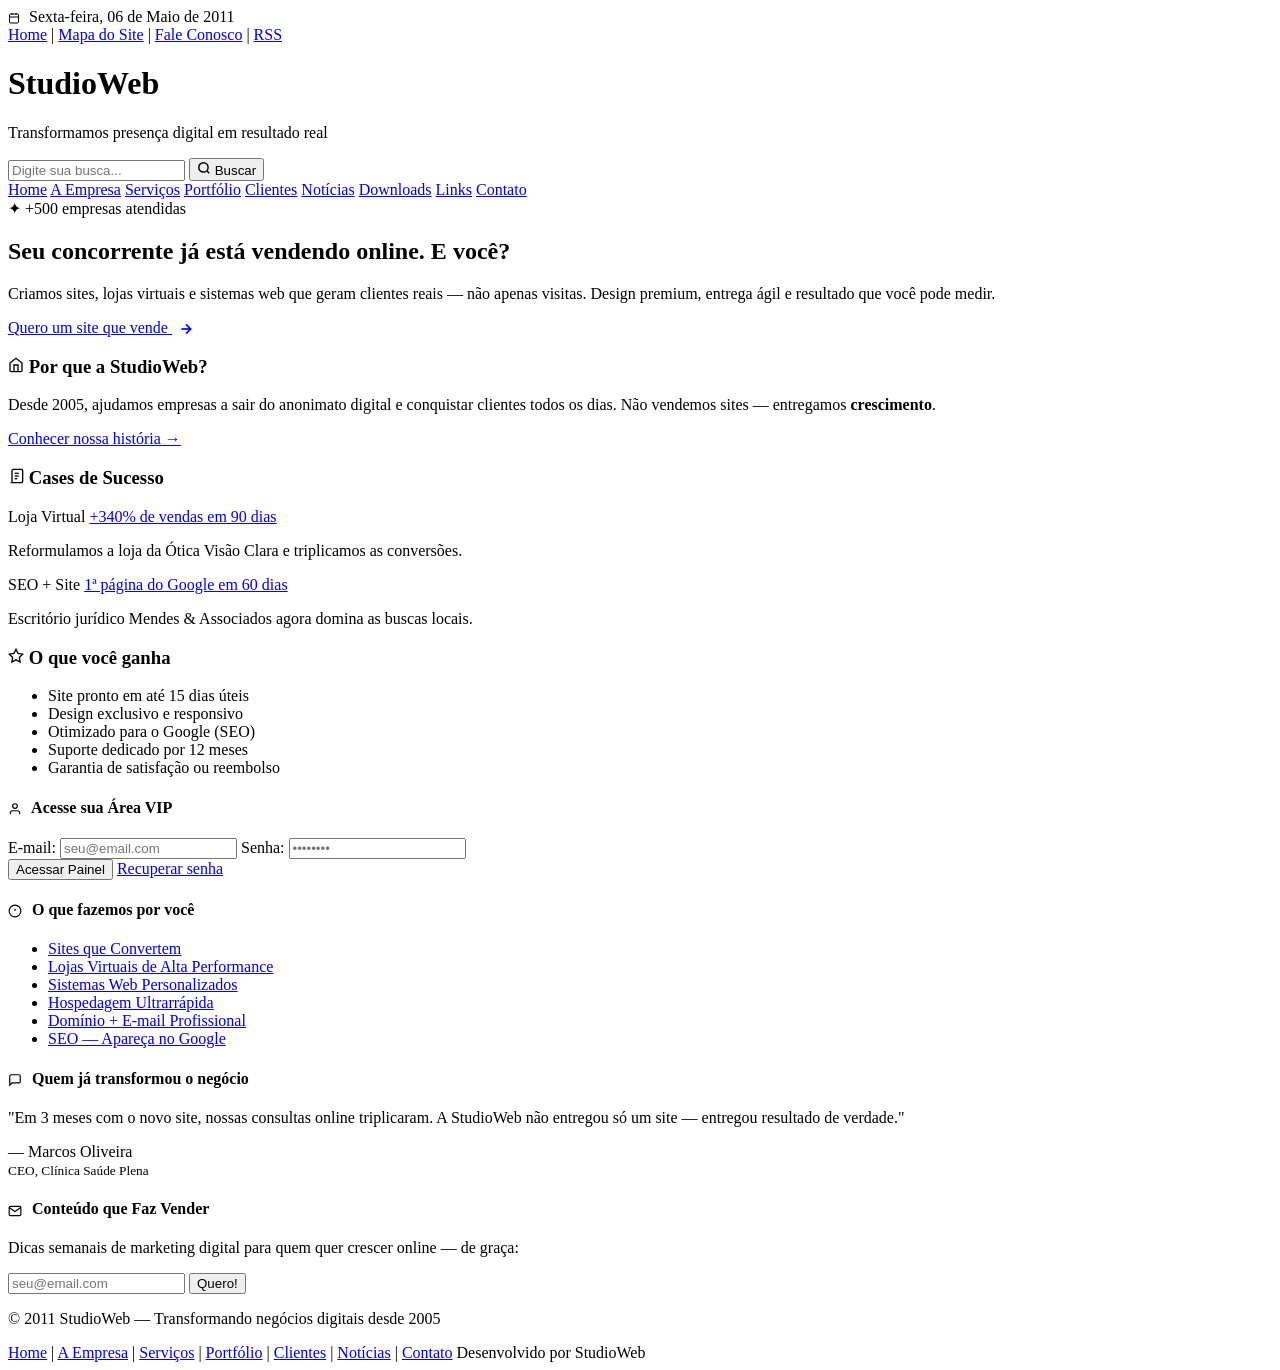
==== Site projeto/index.html @ f4d5904a "commit" ====
<!DOCTYPE html>
<html lang="pt-BR">

<head>
    <meta charset="UTF-8">
    <meta name="viewport" content="width=device-width, initial-scale=1.0">
    <meta name="description"
        content="Sua empresa merece um site que vende. A StudioWeb transforma presença digital em resultado real — mais clientes, mais conversões, mais crescimento. Solicite uma proposta grátis.">
    <title>StudioWeb — Sites que Vendem | Criação, Lojas Virtuais e Sistemas Web</title>
    <link rel="preconnect" href="https://fonts.googleapis.com">
    <link rel="preconnect" href="https://fonts.gstatic.com" crossorigin>
    <link
        href="https://fonts.googleapis.com/css2?family=Outfit:wght@300;400;600;700;800&family=Inter:wght@300;400;500;600&display=swap"
        rel="stylesheet">
    <link rel="stylesheet" href="style.css">
</head>

<body>

    <header class="top-header">
        <div class="container top-bar">
            <span class="date">
                <svg width="12" height="12" viewBox="0 0 24 24" fill="none" stroke="currentColor" stroke-width="2"
                    style="vertical-align:middle;margin-right:5px">
                    <rect x="3" y="4" width="18" height="18" rx="2" />
                    <line x1="16" y1="2" x2="16" y2="6" />
                    <line x1="8" y1="2" x2="8" y2="6" />
                    <line x1="3" y1="10" x2="21" y2="10" />
                </svg>
                Sexta-feira, 06 de Maio de 2011
            </span>
            <nav class="mini-nav">
                <a href="#">Home</a> <span class="sep">|</span> <a href="#">Mapa do Site</a> <span class="sep">|</span>
                <a href="#">Fale Conosco</a> <span class="sep">|</span> <a href="#">RSS</a>
            </nav>
        </div>

        <div class="container brand-bar">
            <div class="logo">
                <h1>Studio<span class="logo-accent">Web</span></h1>
                <p>Transformamos presença digital em resultado real</p>
            </div>
            <div class="search-box">
                <input type="text" placeholder="Digite sua busca..." id="search-input">
                <button id="search-btn">
                    <svg width="14" height="14" viewBox="0 0 24 24" fill="none" stroke="currentColor"
                        stroke-width="2.5">
                        <circle cx="11" cy="11" r="8" />
                        <line x1="21" y1="21" x2="16.65" y2="16.65" />
                    </svg>
                    Buscar
                </button>
            </div>
        </div>
    </header>

    <nav class="main-nav">
        <div class="container menu-links">
            <a href="#" class="active" id="nav-home">Home</a>
            <a href="#" id="nav-empresa">A Empresa</a>
            <a href="#" id="nav-servicos">Serviços</a>
            <a href="#" id="nav-portfolio">Portfólio</a>
            <a href="#" id="nav-clientes">Clientes</a>
            <a href="#" id="nav-noticias">Notícias</a>
            <a href="#" id="nav-downloads">Downloads</a>
            <a href="#" id="nav-links">Links</a>
            <a href="#" id="nav-contato">Contato</a>
        </div>
    </nav>

    <div class="container main-layout">

        <main class="content-left">
            <section class="hero-banner">
                <div class="hero-text">
                    <span class="hero-badge">✦ +500 empresas atendidas</span>
                    <h2>Seu concorrente já está vendendo online. E você?</h2>
                    <p>Criamos sites, lojas virtuais e sistemas web que geram clientes reais — não apenas visitas. Design premium, entrega ágil e resultado que você pode medir.</p>
                    <a href="#" class="btn-more" id="btn-saiba-mais">
                        Quero um site que vende
                        <svg width="16" height="16" viewBox="0 0 24 24" fill="none" stroke="currentColor"
                            stroke-width="2.5" style="vertical-align:middle;margin-left:6px">
                            <line x1="5" y1="12" x2="19" y2="12" />
                            <polyline points="12 5 19 12 12 19" />
                        </svg>
                    </a>
                </div>
                <div class="hero-images">
                    <div class="image-mockup">
                        <div class="mockup-screen">
                            <div class="mockup-bar"></div>
                            <div class="mockup-line w80"></div>
                            <div class="mockup-line w60"></div>
                            <div class="mockup-line w90"></div>
                            <div class="mockup-line w40"></div>
                            <div class="mockup-block"></div>
                        </div>
                    </div>
                </div>
            </section>

            <div class="three-columns">
                <article class="col">
                    <h3>
                        <svg class="col-icon" width="16" height="16" viewBox="0 0 24 24" fill="none"
                            stroke="currentColor" stroke-width="2">
                            <path d="M3 9l9-7 9 7v11a2 2 0 0 1-2 2H5a2 2 0 0 1-2-2z" />
                            <polyline points="9 22 9 12 15 12 15 22" />
                        </svg>
                        Por que a StudioWeb?
                    </h3>
                    <div class="col-content">
                        <div class="img-placeholder-group"></div>
                        <p>Desde 2005, ajudamos empresas a sair do anonimato digital e conquistar clientes todos os dias. Não vendemos sites — entregamos <strong>crescimento</strong>.</p>
                        <a href="#" class="btn-link" id="btn-leia-mais">Conhecer nossa história →</a>
                    </div>
                </article>

                <article class="col">
                    <h3>
                        <svg class="col-icon" width="16" height="16" viewBox="0 0 24 24" fill="none"
                            stroke="currentColor" stroke-width="2">
                            <path d="M4 22h16a2 2 0 0 0 2-2V4a2 2 0 0 0-2-2H8a2 2 0 0 0-2 2v16a2 2 0 0 0 2 2z" />
                            <polyline points="10 8 16 8" />
                            <polyline points="10 12 16 12" />
                            <polyline points="10 16 14 16" />
                        </svg>
                        Cases de Sucesso
                    </h3>
                    <div class="col-content news-list">
                        <div class="news-item">
                            <span class="news-date">Loja Virtual</span>
                            <a href="#" id="news-1">+340% de vendas em 90 dias</a>
                            <p>Reformulamos a loja da Ótica Visão Clara e triplicamos as conversões.</p>
                        </div>
                        <div class="news-item">
                            <span class="news-date">SEO + Site</span>
                            <a href="#" id="news-2">1ª página do Google em 60 dias</a>
                            <p>Escritório jurídico Mendes &amp; Associados agora domina as buscas locais.</p>
                        </div>
                    </div>
                </article>

                <article class="col">
                    <h3>
                        <svg class="col-icon" width="16" height="16" viewBox="0 0 24 24" fill="none"
                            stroke="currentColor" stroke-width="2">
                            <polygon
                                points="12 2 15.09 8.26 22 9.27 17 14.14 18.18 21.02 12 17.77 5.82 21.02 7 14.14 2 9.27 8.91 8.26 12 2" />
                        </svg>
                        O que você ganha
                    </h3>
                    <div class="col-content">
                        <ul class="bullet-list">
                            <li>Site pronto em até 15 dias úteis</li>
                            <li>Design exclusivo e responsivo</li>
                            <li>Otimizado para o Google (SEO)</li>
                            <li>Suporte dedicado por 12 meses</li>
                            <li>Garantia de satisfação ou reembolso</li>
                        </ul>
                    </div>
                </article>
            </div>
        </main>

        <aside class="sidebar">
            <section class="widget blue-widget">
                <h4>
                    <svg width="14" height="14" viewBox="0 0 24 24" fill="none" stroke="currentColor" stroke-width="2"
                        style="vertical-align:middle;margin-right:6px">
                        <path d="M20 21v-2a4 4 0 0 0-4-4H8a4 4 0 0 0-4 4v2" />
                        <circle cx="12" cy="7" r="4" />
                    </svg>
                    Acesse sua Área VIP
                </h4>
                <form class="login-form" id="login-form">
                    <label for="email-input">E-mail:</label>
                    <input type="email" id="email-input" placeholder="seu@email.com">
                    <label for="senha-input">Senha:</label>
                    <input type="password" id="senha-input" placeholder="••••••••">
                    <div class="form-actions">
                        <button type="submit" id="btn-entrar">Acessar Painel</button>
                        <a href="#" id="link-senha">Recuperar senha</a>
                    </div>
                </form>
            </section>

            <section class="widget dark-widget">
                <h4>
                    <svg width="14" height="14" viewBox="0 0 24 24" fill="none" stroke="currentColor" stroke-width="2"
                        style="vertical-align:middle;margin-right:6px">
                        <circle cx="12" cy="12" r="10" />
                        <line x1="12" y1="8" x2="12" y2="12" />
                        <line x1="12" y1="16" x2="12.01" y2="16" />
                    </svg>
                    O que fazemos por você
                </h4>
                <ul class="services-list">
                    <li><a href="#" id="srv-1">Sites que Convertem</a></li>
                    <li><a href="#" id="srv-2">Lojas Virtuais de Alta Performance</a></li>
                    <li><a href="#" id="srv-3">Sistemas Web Personalizados</a></li>
                    <li><a href="#" id="srv-4">Hospedagem Ultrarrápida</a></li>
                    <li><a href="#" id="srv-5">Domínio + E-mail Profissional</a></li>
                    <li><a href="#" id="srv-6">SEO — Apareça no Google</a></li>
                </ul>
            </section>

            <section class="widget dark-widget">
                <h4>
                    <svg width="14" height="14" viewBox="0 0 24 24" fill="none" stroke="currentColor" stroke-width="2"
                        style="vertical-align:middle;margin-right:6px">
                        <path d="M21 15a2 2 0 0 1-2 2H7l-4 4V5a2 2 0 0 1 2-2h14a2 2 0 0 1 2 2z" />
                    </svg>
                    Quem já transformou o negócio
                </h4>
                <div class="testimonial-box">
                    <p>"Em 3 meses com o novo site, nossas consultas online triplicaram. A StudioWeb não entregou só um site — entregou resultado de verdade."</p>
                    <span class="author">— Marcos Oliveira<br><small>CEO, Clínica Saúde Plena</small></span>
                </div>
            </section>

            <section class="widget dark-widget">
                <h4>
                    <svg width="14" height="14" viewBox="0 0 24 24" fill="none" stroke="currentColor" stroke-width="2"
                        style="vertical-align:middle;margin-right:6px">
                        <path d="M4 4h16c1.1 0 2 .9 2 2v12c0 1.1-.9 2-2 2H4c-1.1 0-2-.9-2-2V6c0-1.1.9-2 2-2z" />
                        <polyline points="22,6 12,13 2,6" />
                    </svg>
                    Conteúdo que Faz Vender
                </h4>
                <div class="newsletter-box">
                    <p>Dicas semanais de marketing digital para quem quer crescer online — de graça:</p>
                    <div class="newsletter-form">
                        <input type="email" id="newsletter-input" placeholder="seu@email.com">
                        <button id="btn-newsletter">Quero!</button>
                    </div>
                </div>
            </section>
        </aside>

    </div>

    <footer>
        <div class="container footer-content">
            <p>&copy; 2011 StudioWeb — Transformando negócios digitais desde 2005</p>
            <nav class="footer-links">
                <a href="#">Home</a> <span class="sep">|</span>
                <a href="#">A Empresa</a> <span class="sep">|</span>
                <a href="#">Serviços</a> <span class="sep">|</span>
                <a href="#">Portfólio</a> <span class="sep">|</span>
                <a href="#">Clientes</a> <span class="sep">|</span>
                <a href="#">Notícias</a> <span class="sep">|</span>
                <a href="#">Contato</a>
                <span class="dev-by">Desenvolvido por StudioWeb</span>
            </nav>
        </div>
    </footer>

</body>

</html>
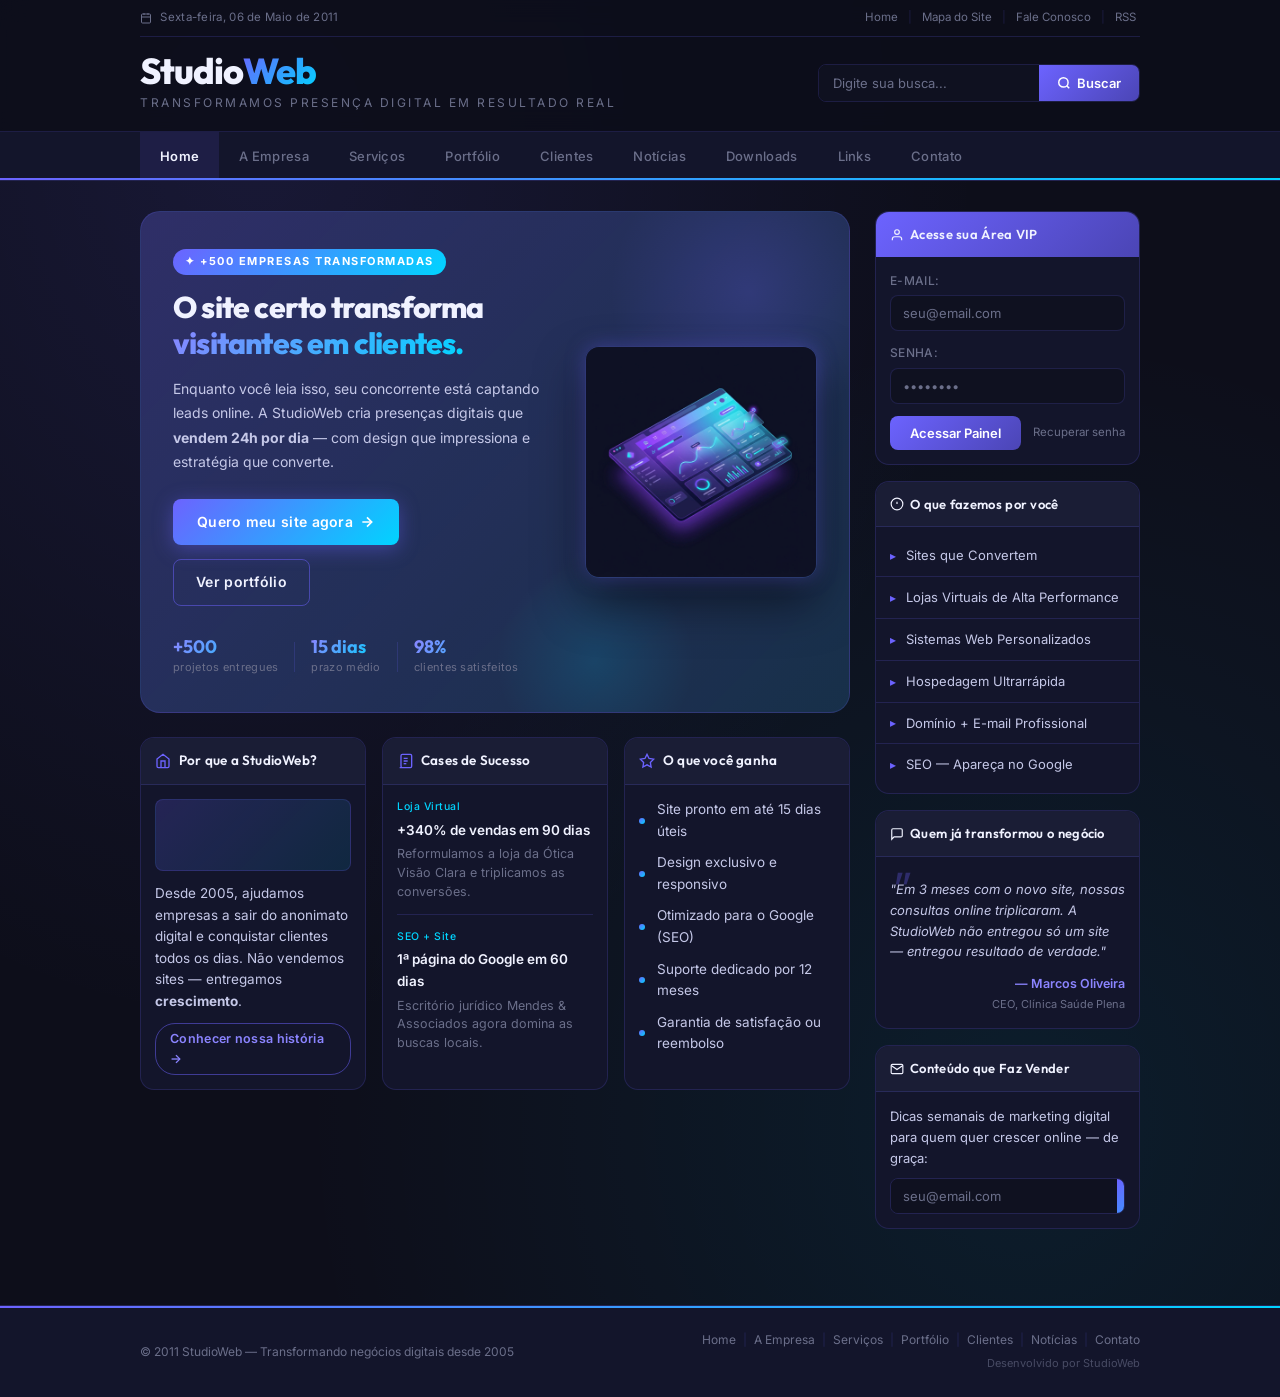
==== commit 386a83ca: "commit" ====
--- a/Site projeto/index.html
+++ b/Site projeto/index.html
@@ -73,28 +73,52 @@
         <main class="content-left">
             <section class="hero-banner">
                 <div class="hero-text">
-                    <span class="hero-badge">✦ +500 empresas atendidas</span>
-                    <h2>Seu concorrente já está vendendo online. E você?</h2>
-                    <p>Criamos sites, lojas virtuais e sistemas web que geram clientes reais — não apenas visitas. Design premium, entrega ágil e resultado que você pode medir.</p>
-                    <a href="#" class="btn-more" id="btn-saiba-mais">
-                        Quero um site que vende
-                        <svg width="16" height="16" viewBox="0 0 24 24" fill="none" stroke="currentColor"
-                            stroke-width="2.5" style="vertical-align:middle;margin-left:6px">
-                            <line x1="5" y1="12" x2="19" y2="12" />
-                            <polyline points="12 5 19 12 12 19" />
-                        </svg>
-                    </a>
-                </div>
+                    <span class="hero-badge">✦ +500 empresas transformadas</span>
+
+                    <h2>
+                        O site certo transforma<br>
+                        <span class="hero-highlight">visitantes em clientes.</span>
+                    </h2>
+
+                    <p>Enquanto você leia isso, seu concorrente está captando leads online. A StudioWeb cria
+                        presenças digitais que <strong>vendem 24h por dia</strong> — com design que impressiona e
+                        estratégia que converte.</p>
+
+                    <div class="hero-ctas">
+                        <a href="#" class="btn-more" id="btn-saiba-mais">
+                            Quero meu site agora
+                            <svg width="16" height="16" viewBox="0 0 24 24" fill="none" stroke="currentColor"
+                                stroke-width="2.5" style="vertical-align:middle;margin-left:6px">
+                                <line x1="5" y1="12" x2="19" y2="12" />
+                                <polyline points="12 5 19 12 12 19" />
+                            </svg>
+                        </a>
+                        <a href="#" class="btn-secondary" id="btn-portfolio">
+                            Ver portfólio
+                        </a>
+                    </div>
+
+                    <div class="hero-trust">
+                        <div class="trust-item">
+                            <strong>+500</strong>
+                            <span>projetos entregues</span>
+                        </div>
+                        <div class="trust-divider"></div>
+                        <div class="trust-item">
+                            <strong>15 dias</strong>
+                            <span>prazo médio</span>
+                        </div>
+                        <div class="trust-divider"></div>
+                        <div class="trust-item">
+                            <strong>98%</strong>
+                            <span>clientes satisfeitos</span>
+                        </div>
+                    </div>
+                </div>
+
                 <div class="hero-images">
                     <div class="image-mockup">
-                        <div class="mockup-screen">
-                            <div class="mockup-bar"></div>
-                            <div class="mockup-line w80"></div>
-                            <div class="mockup-line w60"></div>
-                            <div class="mockup-line w90"></div>
-                            <div class="mockup-line w40"></div>
-                            <div class="mockup-block"></div>
-                        </div>
+                        <img src="hero-image.png" alt="Mockup de site moderno criado pela StudioWeb" class="hero-img">
                     </div>
                 </div>
             </section>
@@ -111,7 +135,8 @@
                     </h3>
                     <div class="col-content">
                         <div class="img-placeholder-group"></div>
-                        <p>Desde 2005, ajudamos empresas a sair do anonimato digital e conquistar clientes todos os dias. Não vendemos sites — entregamos <strong>crescimento</strong>.</p>
+                        <p>Desde 2005, ajudamos empresas a sair do anonimato digital e conquistar clientes todos os
+                            dias. Não vendemos sites — entregamos <strong>crescimento</strong>.</p>
                         <a href="#" class="btn-link" id="btn-leia-mais">Conhecer nossa história →</a>
                     </div>
                 </article>
@@ -214,7 +239,8 @@
                     Quem já transformou o negócio
                 </h4>
                 <div class="testimonial-box">
-                    <p>"Em 3 meses com o novo site, nossas consultas online triplicaram. A StudioWeb não entregou só um site — entregou resultado de verdade."</p>
+                    <p>"Em 3 meses com o novo site, nossas consultas online triplicaram. A StudioWeb não entregou só um
+                        site — entregou resultado de verdade."</p>
                     <span class="author">— Marcos Oliveira<br><small>CEO, Clínica Saúde Plena</small></span>
                 </div>
             </section>
--- a/Site projeto/style.css
+++ b/Site projeto/style.css
@@ -0,0 +1,1017 @@
+/* ============================================================
+   STUDIOWEB — NOVO DESIGN SYSTEM
+   Dark Mode | Glassmorphism | Roxo/Ciano
+   ============================================================ */
+
+/* --- Google Fonts Import --- */
+@import url('https://fonts.googleapis.com/css2?family=Outfit:wght@300;400;600;700;800&family=Inter:wght@300;400;500;600&display=swap');
+
+/* --- Design Tokens (Variáveis CSS) --- */
+:root {
+    --primary: #6C63FF;
+    --primary-dark: #4B45B5;
+    --primary-light: #8B84FF;
+    --accent: #00D4FF;
+    --accent-dark: #00A8CC;
+
+    --bg-dark: #0D0E1A;
+    --bg-card: #13152B;
+    --bg-surface: #1A1D35;
+    --bg-input: #0F1120;
+
+    --text-primary: #F0F2FF;
+    --text-secondary: #C5C8E8;
+    --text-muted: #6B6F8A;
+
+    --border: rgba(108, 99, 255, 0.18);
+    --border-hover: rgba(108, 99, 255, 0.5);
+    --glow: 0 0 20px rgba(108, 99, 255, 0.35);
+    --glow-accent: 0 0 20px rgba(0, 212, 255, 0.3);
+
+    --radius-sm: 8px;
+    --radius-md: 14px;
+    --radius-lg: 20px;
+
+    --font-heading: 'Outfit', sans-serif;
+    --font-body: 'Inter', sans-serif;
+
+    --transition: all 0.25s cubic-bezier(0.4, 0, 0.2, 1);
+}
+
+/* --- Reset Moderno --- */
+*,
+*::before,
+*::after {
+    margin: 0;
+    padding: 0;
+    box-sizing: border-box;
+}
+
+html {
+    scroll-behavior: smooth;
+}
+
+body {
+    background-color: var(--bg-dark);
+    background-image:
+        radial-gradient(ellipse at 20% 10%, rgba(108, 99, 255, 0.12) 0%, transparent 50%),
+        radial-gradient(ellipse at 80% 80%, rgba(0, 212, 255, 0.08) 0%, transparent 50%);
+    color: var(--text-secondary);
+    font-family: var(--font-body);
+    font-size: 15px;
+    line-height: 1.6;
+    min-height: 100vh;
+}
+
+/* --- Container --- */
+.container {
+    width: 1000px;
+    margin: 0 auto;
+}
+
+/* ============================================================
+   HEADER SUPERIOR
+   ============================================================ */
+.top-header {
+    background: rgba(13, 14, 26, 0.9);
+    backdrop-filter: blur(12px);
+    -webkit-backdrop-filter: blur(12px);
+    border-bottom: 1px solid var(--border);
+    padding: 8px 0 18px;
+    position: sticky;
+    top: 0;
+    z-index: 100;
+}
+
+.top-bar {
+    display: flex;
+    justify-content: space-between;
+    align-items: center;
+    padding-bottom: 10px;
+    border-bottom: 1px solid var(--border);
+    font-size: 11.5px;
+    color: var(--text-muted);
+}
+
+.top-bar .date {
+    color: var(--text-muted);
+    letter-spacing: 0.3px;
+}
+
+.mini-nav a {
+    color: var(--text-muted);
+    text-decoration: none;
+    font-size: 11.5px;
+    transition: var(--transition);
+    padding: 2px 4px;
+}
+
+.mini-nav a:hover {
+    color: var(--accent);
+}
+
+.mini-nav .sep {
+    color: var(--border);
+    margin: 0 3px;
+}
+
+/* --- Brand Bar --- */
+.brand-bar {
+    display: flex;
+    justify-content: space-between;
+    align-items: center;
+    padding-top: 16px;
+}
+
+.logo h1 {
+    font-family: var(--font-heading);
+    font-size: 36px;
+    font-weight: 800;
+    color: var(--text-primary);
+    letter-spacing: -1px;
+    line-height: 1;
+}
+
+.logo-accent {
+    background: linear-gradient(135deg, var(--primary), var(--accent));
+    -webkit-background-clip: text;
+    -webkit-text-fill-color: transparent;
+    background-clip: text;
+}
+
+.logo p {
+    font-family: var(--font-body);
+    font-size: 12px;
+    color: var(--text-muted);
+    letter-spacing: 2.5px;
+    text-transform: uppercase;
+    margin-top: 4px;
+    font-weight: 400;
+}
+
+/* --- Search Box --- */
+.search-box {
+    display: flex;
+    gap: 0;
+    border-radius: var(--radius-sm);
+    overflow: hidden;
+    border: 1px solid var(--border);
+    transition: var(--transition);
+}
+
+.search-box:focus-within {
+    border-color: var(--primary);
+    box-shadow: var(--glow);
+}
+
+.search-box input {
+    padding: 10px 14px;
+    width: 220px;
+    background: var(--bg-input);
+    color: var(--text-primary);
+    border: none;
+    font-family: var(--font-body);
+    font-size: 13px;
+    outline: none;
+}
+
+.search-box input::placeholder {
+    color: var(--text-muted);
+}
+
+.search-box button {
+    padding: 10px 18px;
+    background: linear-gradient(135deg, var(--primary), var(--primary-dark));
+    color: white;
+    border: none;
+    cursor: pointer;
+    font-family: var(--font-body);
+    font-size: 13px;
+    font-weight: 600;
+    display: flex;
+    align-items: center;
+    gap: 6px;
+    transition: var(--transition);
+}
+
+.search-box button:hover {
+    background: linear-gradient(135deg, var(--primary-light), var(--primary));
+}
+
+/* ============================================================
+   MENU PRINCIPAL
+   ============================================================ */
+.main-nav {
+    background: var(--bg-card);
+    border-bottom: 1px solid var(--border);
+    position: relative;
+}
+
+.main-nav::after {
+    content: '';
+    position: absolute;
+    bottom: 0;
+    left: 0;
+    right: 0;
+    height: 2px;
+    background: linear-gradient(90deg, var(--primary), var(--accent), var(--primary));
+    background-size: 200% 100%;
+    animation: shimmer 4s linear infinite;
+}
+
+@keyframes shimmer {
+    0% {
+        background-position: 0% 0%;
+    }
+
+    100% {
+        background-position: 200% 0%;
+    }
+}
+
+.menu-links {
+    display: flex;
+    align-items: stretch;
+}
+
+.menu-links a {
+    color: var(--text-muted);
+    text-decoration: none;
+    padding: 14px 20px;
+    font-family: var(--font-body);
+    font-size: 13px;
+    font-weight: 500;
+    letter-spacing: 0.3px;
+    transition: var(--transition);
+    position: relative;
+    white-space: nowrap;
+}
+
+.menu-links a::after {
+    content: '';
+    position: absolute;
+    bottom: 0;
+    left: 50%;
+    transform: translateX(-50%);
+    width: 0;
+    height: 2px;
+    background: linear-gradient(90deg, var(--primary), var(--accent));
+    transition: var(--transition);
+    border-radius: 2px 2px 0 0;
+}
+
+.menu-links a:hover {
+    color: var(--text-primary);
+    background: rgba(108, 99, 255, 0.08);
+}
+
+.menu-links a:hover::after,
+.menu-links a.active::after {
+    width: 70%;
+}
+
+.menu-links a.active {
+    color: var(--text-primary);
+    background: rgba(108, 99, 255, 0.12);
+    font-weight: 600;
+}
+
+/* ============================================================
+   LAYOUT PRINCIPAL
+   ============================================================ */
+.main-layout {
+    display: flex;
+    justify-content: space-between;
+    gap: 24px;
+    margin-top: 30px;
+    margin-bottom: 60px;
+}
+
+.content-left {
+    width: 710px;
+}
+
+.sidebar {
+    width: 265px;
+    flex-shrink: 0;
+}
+
+/* ============================================================
+   HERO BANNER
+   ============================================================ */
+.hero-banner {
+    background:
+        linear-gradient(135deg, rgba(108, 99, 255, 0.25) 0%, rgba(0, 212, 255, 0.1) 100%),
+        var(--bg-surface);
+    border: 1px solid var(--border);
+    border-radius: var(--radius-lg);
+    padding: 36px 32px;
+    color: var(--text-primary);
+    display: flex;
+    justify-content: space-between;
+    align-items: center;
+    gap: 24px;
+    min-height: 260px;
+    margin-bottom: 24px;
+    position: relative;
+    overflow: hidden;
+    animation: fadeInUp 0.6s ease both;
+}
+
+.hero-banner::before {
+    content: '';
+    position: absolute;
+    top: -60px;
+    right: -40px;
+    width: 280px;
+    height: 280px;
+    background: radial-gradient(circle, rgba(108, 99, 255, 0.2), transparent 70%);
+    pointer-events: none;
+}
+
+.hero-banner::after {
+    content: '';
+    position: absolute;
+    bottom: -50px;
+    left: 50%;
+    width: 200px;
+    height: 200px;
+    background: radial-gradient(circle, rgba(0, 212, 255, 0.12), transparent 70%);
+    pointer-events: none;
+}
+
+@keyframes fadeInUp {
+    from {
+        opacity: 0;
+        transform: translateY(20px);
+    }
+
+    to {
+        opacity: 1;
+        transform: translateY(0);
+    }
+}
+
+.hero-text {
+    width: 58%;
+    position: relative;
+    z-index: 1;
+}
+
+.hero-badge {
+    display: inline-block;
+    background: linear-gradient(135deg, var(--primary), var(--accent));
+    color: white;
+    font-size: 11px;
+    font-weight: 700;
+    letter-spacing: 1.5px;
+    text-transform: uppercase;
+    padding: 4px 12px;
+    border-radius: 20px;
+    margin-bottom: 14px;
+}
+
+.hero-text h2 {
+    font-family: var(--font-heading);
+    font-size: 30px;
+    font-weight: 800;
+    line-height: 1.2;
+    margin-bottom: 16px;
+    color: var(--text-primary);
+    letter-spacing: -0.8px;
+}
+
+.hero-highlight {
+    background: linear-gradient(135deg, var(--primary-light), var(--accent));
+    -webkit-background-clip: text;
+    -webkit-text-fill-color: transparent;
+    background-clip: text;
+}
+
+.hero-text p {
+    font-size: 14px;
+    line-height: 1.75;
+    margin-bottom: 24px;
+    color: var(--text-secondary);
+}
+
+/* --- Hero CTAs --- */
+.hero-ctas {
+    display: flex;
+    align-items: center;
+    gap: 14px;
+    margin-bottom: 28px;
+    flex-wrap: wrap;
+}
+
+.btn-secondary {
+    display: inline-flex;
+    align-items: center;
+    color: var(--text-primary);
+    background: transparent;
+    padding: 11px 22px;
+    text-decoration: none;
+    border-radius: var(--radius-sm);
+    font-family: var(--font-body);
+    font-size: 14px;
+    font-weight: 600;
+    border: 1px solid var(--border-hover);
+    transition: var(--transition);
+    letter-spacing: 0.3px;
+}
+
+.btn-secondary:hover {
+    background: rgba(108, 99, 255, 0.1);
+    border-color: var(--primary-light);
+    color: var(--primary-light);
+}
+
+/* --- Trust Bar --- */
+.hero-trust {
+    display: flex;
+    align-items: center;
+    gap: 16px;
+    padding-top: 4px;
+}
+
+.trust-item {
+    display: flex;
+    flex-direction: column;
+}
+
+.trust-item strong {
+    font-family: var(--font-heading);
+    font-size: 18px;
+    font-weight: 700;
+    color: var(--text-primary);
+    line-height: 1;
+    background: linear-gradient(135deg, var(--primary-light), var(--accent));
+    -webkit-background-clip: text;
+    -webkit-text-fill-color: transparent;
+    background-clip: text;
+}
+
+.trust-item span {
+    font-size: 11px;
+    color: var(--text-muted);
+    margin-top: 3px;
+    letter-spacing: 0.3px;
+}
+
+.trust-divider {
+    width: 1px;
+    height: 30px;
+    background: var(--border);
+}
+
+.btn-more {
+    display: inline-flex;
+    align-items: center;
+    background: linear-gradient(135deg, var(--primary), var(--accent));
+    color: white;
+    padding: 12px 24px;
+    text-decoration: none;
+    border-radius: var(--radius-sm);
+    font-family: var(--font-body);
+    font-size: 14px;
+    font-weight: 600;
+    letter-spacing: 0.3px;
+    transition: var(--transition);
+    box-shadow: 0 4px 20px rgba(108, 99, 255, 0.4);
+    position: relative;
+    overflow: hidden;
+}
+
+.btn-more::before {
+    content: '';
+    position: absolute;
+    inset: 0;
+    background: linear-gradient(135deg, var(--accent), var(--primary));
+    opacity: 0;
+    transition: var(--transition);
+}
+
+.btn-more:hover {
+    transform: translateY(-2px);
+    box-shadow: 0 8px 28px rgba(108, 99, 255, 0.55);
+}
+
+.btn-more:hover::before {
+    opacity: 1;
+}
+
+.btn-more span,
+.btn-more svg {
+    position: relative;
+    z-index: 1;
+}
+
+/* --- Hero Image --- */
+.hero-images {
+    width: 36%;
+    position: relative;
+    z-index: 1;
+    display: flex;
+    align-items: center;
+    justify-content: center;
+}
+
+.image-mockup {
+    width: 100%;
+}
+
+.hero-img {
+    width: 100%;
+    height: auto;
+    border-radius: var(--radius-md);
+    box-shadow: var(--glow), 0 24px 48px rgba(0, 0, 0, 0.5);
+    animation: float 5s ease-in-out infinite;
+    border: 1px solid var(--border);
+    display: block;
+}
+
+@keyframes float {
+
+    0%,
+    100% {
+        transform: translateY(0px) rotate(0deg);
+    }
+
+    33% {
+        transform: translateY(-8px) rotate(0.5deg);
+    }
+
+    66% {
+        transform: translateY(-4px) rotate(-0.3deg);
+    }
+}
+
+
+/* ============================================================
+   TRÊS COLUNAS
+   ============================================================ */
+.three-columns {
+    display: flex;
+    justify-content: space-between;
+    gap: 16px;
+    animation: fadeInUp 0.7s ease 0.15s both;
+}
+
+.col {
+    width: calc(33.33% - 8px);
+    background: var(--bg-card);
+    border-radius: var(--radius-md);
+    border: 1px solid var(--border);
+    overflow: hidden;
+    transition: var(--transition);
+}
+
+.col:hover {
+    border-color: var(--border-hover);
+    box-shadow: var(--glow);
+    transform: translateY(-3px);
+}
+
+.col h3 {
+    background: var(--bg-surface);
+    padding: 12px 14px;
+    font-family: var(--font-heading);
+    font-size: 13.5px;
+    font-weight: 600;
+    color: var(--text-primary);
+    border-bottom: 1px solid var(--border);
+    display: flex;
+    align-items: center;
+    gap: 8px;
+    letter-spacing: 0.2px;
+}
+
+.col-icon {
+    color: var(--primary);
+    flex-shrink: 0;
+}
+
+.col-content {
+    padding: 14px;
+    line-height: 1.6;
+    font-size: 13.5px;
+    color: var(--text-secondary);
+}
+
+.img-placeholder-group {
+    height: 72px;
+    background: linear-gradient(135deg, rgba(108, 99, 255, 0.2), rgba(0, 212, 255, 0.1));
+    border-radius: var(--radius-sm);
+    margin-bottom: 12px;
+    border: 1px solid var(--border);
+}
+
+.btn-link {
+    display: inline-block;
+    background: transparent;
+    color: var(--primary-light);
+    padding: 5px 14px;
+    text-decoration: none;
+    font-size: 12.5px;
+    font-weight: 600;
+    margin-top: 10px;
+    border: 1px solid var(--border-hover);
+    border-radius: 20px;
+    transition: var(--transition);
+    letter-spacing: 0.3px;
+}
+
+.btn-link:hover {
+    background: var(--primary);
+    color: white;
+    border-color: var(--primary);
+    box-shadow: 0 4px 14px rgba(108, 99, 255, 0.4);
+}
+
+/* --- News Items --- */
+.news-item {
+    margin-bottom: 14px;
+    padding-bottom: 12px;
+    border-bottom: 1px solid var(--border);
+}
+
+.news-item:last-child {
+    border: none;
+    margin-bottom: 0;
+    padding-bottom: 0;
+}
+
+.news-date {
+    font-size: 10.5px;
+    color: var(--accent);
+    display: block;
+    margin-bottom: 4px;
+    font-weight: 500;
+    letter-spacing: 0.5px;
+}
+
+.news-item a {
+    color: var(--text-primary);
+    font-weight: 600;
+    font-size: 13.5px;
+    text-decoration: none;
+    transition: var(--transition);
+    display: block;
+    margin-bottom: 4px;
+}
+
+.news-item a:hover {
+    color: var(--primary-light);
+}
+
+.news-item p {
+    font-size: 12.5px;
+    color: var(--text-muted);
+    line-height: 1.5;
+}
+
+/* --- Bullet List --- */
+.bullet-list {
+    list-style: none;
+    padding: 0;
+}
+
+.bullet-list li {
+    margin-bottom: 10px;
+    padding-left: 18px;
+    position: relative;
+    font-size: 13.5px;
+    color: var(--text-secondary);
+    transition: var(--transition);
+}
+
+.bullet-list li::before {
+    content: '';
+    position: absolute;
+    left: 0;
+    top: 50%;
+    transform: translateY(-50%);
+    width: 6px;
+    height: 6px;
+    border-radius: 50%;
+    background: linear-gradient(135deg, var(--primary), var(--accent));
+}
+
+.bullet-list li:hover {
+    color: var(--text-primary);
+    padding-left: 22px;
+}
+
+/* ============================================================
+   SIDEBAR — WIDGETS
+   ============================================================ */
+.widget {
+    background: var(--bg-card);
+    border: 1px solid var(--border);
+    border-radius: var(--radius-md);
+    margin-bottom: 16px;
+    overflow: hidden;
+    transition: var(--transition);
+    animation: fadeInUp 0.6s ease both;
+}
+
+.widget:hover {
+    border-color: var(--border-hover);
+}
+
+.widget h4 {
+    color: var(--text-primary);
+    padding: 12px 14px;
+    font-family: var(--font-heading);
+    font-size: 13px;
+    font-weight: 600;
+    letter-spacing: 0.3px;
+    display: flex;
+    align-items: center;
+}
+
+.blue-widget h4 {
+    background: linear-gradient(135deg, var(--primary), var(--primary-dark));
+}
+
+.dark-widget h4 {
+    background: var(--bg-surface);
+    border-bottom: 1px solid var(--border);
+    color: var(--text-primary);
+}
+
+/* --- Login Form --- */
+.login-form {
+    padding: 14px;
+}
+
+.login-form label {
+    display: block;
+    margin-bottom: 5px;
+    color: var(--text-muted);
+    font-size: 12px;
+    font-weight: 500;
+    letter-spacing: 0.3px;
+    text-transform: uppercase;
+}
+
+.login-form input {
+    width: 100%;
+    padding: 9px 12px;
+    margin-bottom: 12px;
+    background: var(--bg-input);
+    border: 1px solid var(--border);
+    border-radius: var(--radius-sm);
+    color: var(--text-primary);
+    font-family: var(--font-body);
+    font-size: 13px;
+    outline: none;
+    transition: var(--transition);
+}
+
+.login-form input::placeholder {
+    color: var(--text-muted);
+}
+
+.login-form input:focus {
+    border-color: var(--primary);
+    box-shadow: 0 0 0 3px rgba(108, 99, 255, 0.15);
+}
+
+.form-actions {
+    display: flex;
+    justify-content: space-between;
+    align-items: center;
+    gap: 8px;
+}
+
+.form-actions button {
+    background: linear-gradient(135deg, var(--primary), var(--primary-dark));
+    color: white;
+    border: none;
+    padding: 9px 20px;
+    border-radius: var(--radius-sm);
+    cursor: pointer;
+    font-family: var(--font-body);
+    font-size: 13px;
+    font-weight: 600;
+    transition: var(--transition);
+}
+
+.form-actions button:hover {
+    box-shadow: 0 4px 16px rgba(108, 99, 255, 0.5);
+    transform: translateY(-1px);
+}
+
+.form-actions a {
+    color: var(--text-muted);
+    text-decoration: none;
+    font-size: 11.5px;
+    transition: var(--transition);
+}
+
+.form-actions a:hover {
+    color: var(--accent);
+}
+
+/* --- Services List --- */
+.services-list {
+    list-style: none;
+    padding: 8px 0;
+}
+
+.services-list li {
+    border-bottom: 1px solid var(--border);
+    transition: var(--transition);
+}
+
+.services-list li:last-child {
+    border: none;
+}
+
+.services-list a {
+    color: var(--text-secondary);
+    text-decoration: none;
+    display: flex;
+    align-items: center;
+    padding: 10px 14px;
+    font-size: 13px;
+    transition: var(--transition);
+    gap: 10px;
+}
+
+.services-list a::before {
+    content: '▸';
+    color: var(--primary);
+    font-size: 12px;
+    transition: var(--transition);
+}
+
+.services-list a:hover {
+    color: var(--text-primary);
+    background: rgba(108, 99, 255, 0.08);
+    padding-left: 20px;
+}
+
+.services-list a:hover::before {
+    color: var(--accent);
+}
+
+/* --- Testimonial --- */
+.testimonial-box {
+    padding: 14px;
+    font-style: italic;
+    line-height: 1.6;
+    font-size: 13px;
+    color: var(--text-secondary);
+    position: relative;
+}
+
+.testimonial-box::before {
+    content: '"';
+    position: absolute;
+    top: 8px;
+    left: 10px;
+    font-size: 48px;
+    color: var(--primary);
+    opacity: 0.3;
+    font-family: var(--font-heading);
+    line-height: 1;
+}
+
+.testimonial-box p {
+    padding-top: 8px;
+    position: relative;
+    z-index: 1;
+}
+
+.testimonial-box .author {
+    display: block;
+    margin-top: 12px;
+    font-style: normal;
+    color: var(--primary-light);
+    text-align: right;
+    font-size: 12.5px;
+    font-weight: 600;
+}
+
+.testimonial-box .author small {
+    color: var(--text-muted);
+    font-weight: 400;
+    font-size: 11px;
+}
+
+/* --- Newsletter --- */
+.newsletter-box {
+    padding: 14px;
+}
+
+.newsletter-box p {
+    font-size: 13px;
+    color: var(--text-secondary);
+    margin-bottom: 10px;
+}
+
+.newsletter-form {
+    display: flex;
+    gap: 0;
+    border-radius: var(--radius-sm);
+    overflow: hidden;
+    border: 1px solid var(--border);
+    transition: var(--transition);
+}
+
+.newsletter-form:focus-within {
+    border-color: var(--primary);
+    box-shadow: 0 0 0 3px rgba(108, 99, 255, 0.15);
+}
+
+.newsletter-form input {
+    flex: 1;
+    padding: 9px 12px;
+    background: var(--bg-input);
+    color: var(--text-primary);
+    border: none;
+    font-family: var(--font-body);
+    font-size: 13px;
+    outline: none;
+}
+
+.newsletter-form input::placeholder {
+    color: var(--text-muted);
+}
+
+.newsletter-form button {
+    background: linear-gradient(135deg, var(--primary), var(--accent));
+    color: white;
+    border: none;
+    padding: 9px 16px;
+    cursor: pointer;
+    font-family: var(--font-body);
+    font-size: 13px;
+    font-weight: 600;
+    transition: var(--transition);
+}
+
+.newsletter-form button:hover {
+    opacity: 0.9;
+}
+
+/* ============================================================
+   FOOTER
+   ============================================================ */
+footer {
+    background: var(--bg-card);
+    border-top: 1px solid var(--border);
+    padding: 24px 0;
+    position: relative;
+    overflow: hidden;
+}
+
+footer::before {
+    content: '';
+    position: absolute;
+    top: 0;
+    left: 0;
+    right: 0;
+    height: 2px;
+    background: linear-gradient(90deg, var(--primary), var(--accent), var(--primary));
+    background-size: 200% 100%;
+    animation: shimmer 4s linear infinite;
+}
+
+.footer-content {
+    display: flex;
+    justify-content: space-between;
+    align-items: center;
+    font-size: 12px;
+    color: var(--text-muted);
+}
+
+.footer-links {
+    text-align: right;
+}
+
+.footer-links a {
+    color: var(--text-muted);
+    text-decoration: none;
+    transition: var(--transition);
+    font-size: 12px;
+}
+
+.footer-links a:hover {
+    color: var(--accent);
+}
+
+.footer-links .sep {
+    color: var(--border);
+    margin: 0 4px;
+}
+
+.dev-by {
+    display: block;
+    margin-top: 6px;
+    color: var(--text-muted);
+    font-size: 11px;
+    opacity: 0.6;
+}
